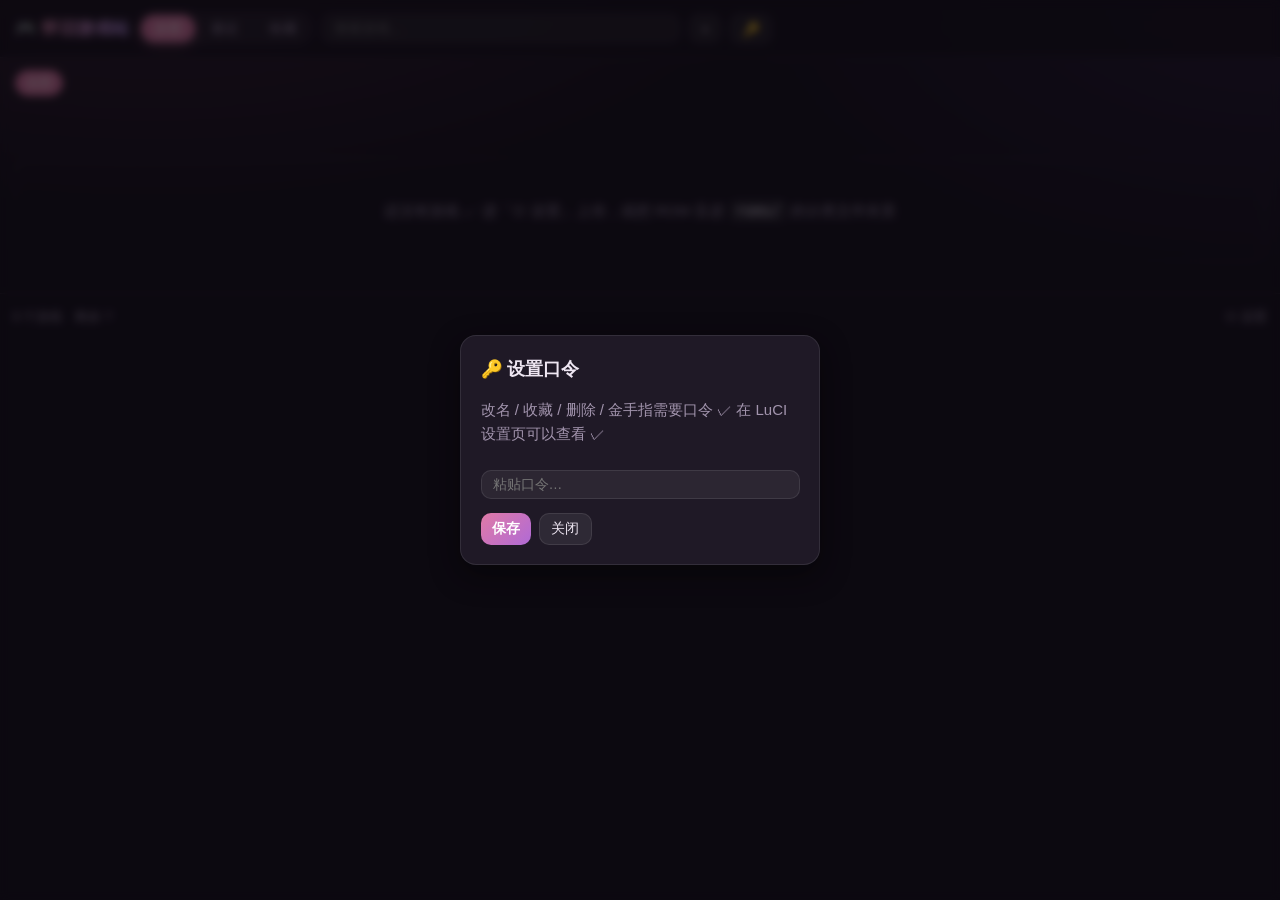
==== htdocs/luci-static/game/index.html @ a3c9d382 "怀旧游戏：页②游戏站（数据接口 CGI + 游戏库/封面墙/收藏/最近/改名/删除）" ====
<!doctype html>
<html lang="zh-CN">
<head>
<meta charset="utf-8">
<meta name="viewport" content="width=device-width,initial-scale=1,viewport-fit=cover">
<meta name="theme-color" content="#1a1420">
<title>🎮 怀旧游戏站</title>
<link rel="stylesheet" href="game.css">
</head>
<body class="rg-lib">

<header class="rg-top">
	<div class="rg-brand">🎮 <span>怀旧游戏站</span></div>
	<div class="rg-tabs">
		<button class="rg-tab on" data-view="all">全部</button>
		<button class="rg-tab" data-view="recent">最近</button>
		<button class="rg-tab" data-view="fav">收藏</button>
	</div>
	<input id="rg-q" class="rg-input rg-search" type="search" placeholder="搜索游戏…">
	<button id="rg-refresh" class="rg-btn" title="重新扫描">↻</button>
	<button id="rg-key" class="rg-btn" title="设置口令">🔑</button>
</header>

<div id="rg-chips" class="rg-chips"></div>

<main id="rg-grid" class="rg-grid"></main>
<div id="rg-empty" class="rg-empty" hidden></div>

<footer class="rg-foot">
	<span id="rg-stat"></span>
	<span class="rg-sp"></span>
	<a href="/cgi-bin/luci/admin/services/game/settings" class="rg-link">⚙ 设置</a>
</footer>

<div id="rg-keybox" class="rg-modal" hidden>
	<div class="rg-modal-in">
		<h3>🔑 设置口令</h3>
		<p class="rg-dim">改名 / 收藏 / 删除 / 金手指需要口令 ✓ 在 LuCI 设置页可以查看 ✓</p>
		<input id="rg-keyin" class="rg-input" type="text" placeholder="粘贴口令…">
		<div class="rg-row">
			<button id="rg-keysave" class="rg-btn rg-primary">保存</button>
			<button id="rg-keyclose" class="rg-btn">关闭</button>
		</div>
	</div>
</div>

<script src="lib.js"></script>
<script src="library.js"></script>
</body>
</html>
---- htdocs/luci-static/game/game.css ----
/* 怀旧游戏站 · 全屏主题（库 + 播放器共用） */
:root{
	--rg-bg:#16121c; --rg-bg2:#1f1926; --rg-card:#241d2d;
	--rg-line:rgba(255,255,255,.09); --rg-fg:#eee6f2; --rg-dim:#a294ad;
	--rg-pink:#e07aa6; --rg-pink2:#ff9ec4; --rg-shadow:0 10px 30px rgba(0,0,0,.45);
}
*{box-sizing:border-box}
html,body{margin:0;padding:0;height:100%}
body.rg-lib{
	background:
		radial-gradient(1100px 500px at 12% -10%, rgba(224,122,166,.16), transparent 60%),
		radial-gradient(900px 460px at 100% 0%, rgba(126,87,194,.14), transparent 60%),
		var(--rg-bg);
	color:var(--rg-fg);
	font:15px/1.6 -apple-system,BlinkMacSystemFont,"Segoe UI","PingFang SC","Microsoft YaHei",sans-serif;
	-webkit-font-smoothing:antialiased;
}
a{color:var(--rg-pink2);text-decoration:none}

.rg-top{
	position:sticky;top:0;z-index:20;
	display:flex;align-items:center;gap:.6em;flex-wrap:wrap;
	padding:.8em 1em;
	background:rgba(22,18,28,.82);backdrop-filter:blur(12px);
	border-bottom:1px solid var(--rg-line);
}
.rg-brand{font-size:1.15em;font-weight:700;letter-spacing:.02em}
.rg-brand span{background:linear-gradient(90deg,var(--rg-pink2),#c9a0ff);-webkit-background-clip:text;background-clip:text;-webkit-text-fill-color:transparent}
.rg-tabs{display:flex;gap:.25em;background:rgba(255,255,255,.05);padding:.2em;border-radius:999px}
.rg-tab{
	background:transparent;border:0;color:var(--rg-dim);cursor:pointer;
	padding:.35em .95em;border-radius:999px;font-size:.9em;transition:.16s;
}
.rg-tab:hover{color:var(--rg-fg)}
.rg-tab.on{background:var(--rg-pink);color:#fff;box-shadow:0 3px 12px rgba(224,122,166,.4)}

.rg-input{
	background:rgba(255,255,255,.06);border:1px solid var(--rg-line);color:var(--rg-fg);
	padding:.45em .8em;border-radius:10px;font-size:.92em;outline:none;min-width:0;
}
.rg-input:focus{border-color:var(--rg-pink);box-shadow:0 0 0 3px rgba(224,122,166,.18)}
.rg-search{flex:1 1 8em;max-width:26em}

.rg-btn{
	background:rgba(255,255,255,.07);border:1px solid var(--rg-line);color:var(--rg-fg);
	padding:.45em .85em;border-radius:10px;cursor:pointer;font-size:.9em;transition:.16s;
}
.rg-btn:hover{background:rgba(224,122,166,.22);border-color:var(--rg-pink)}
.rg-btn:disabled{opacity:.5;cursor:default}
.rg-primary{background:linear-gradient(135deg,var(--rg-pink),#b06ad6);border:0;color:#fff;font-weight:600}

.rg-chips{display:flex;flex-wrap:wrap;gap:.35em;padding:.8em 1em .2em}
.rg-chip{
	background:transparent;border:1px solid rgba(224,122,166,.35);color:var(--rg-dim);
	padding:.26em .8em;border-radius:999px;font-size:.84em;cursor:pointer;transition:.16s;
}
.rg-chip:hover{background:rgba(224,122,166,.16);color:var(--rg-fg)}
.rg-chip.on{background:var(--rg-pink);border-color:var(--rg-pink);color:#fff}

.rg-grid{
	display:grid;gap:.85em;padding:1em;
	grid-template-columns:repeat(auto-fill,minmax(146px,1fr));
}
.rg-card{
	align-self:start;background:var(--rg-card);border:1px solid var(--rg-line);
	border-radius:14px;overflow:hidden;cursor:pointer;transition:.18s;
	display:flex;flex-direction:column;box-shadow:0 2px 8px rgba(0,0,0,.25);
}
.rg-card:hover{transform:translateY(-4px);border-color:var(--rg-pink);box-shadow:var(--rg-shadow)}
.rg-cov{
	aspect-ratio:1/1.15;display:flex;align-items:center;justify-content:center;
	color:#fff;font-weight:700;font-size:1.02em;text-align:center;padding:.4em;
	text-shadow:0 2px 6px rgba(0,0,0,.5);background-size:cover;background-position:center;
}
.rg-meta{padding:.5em .6em;display:flex;flex-direction:column;gap:.12em}
.rg-name{font-size:.9em;font-weight:600;white-space:nowrap;overflow:hidden;text-overflow:ellipsis}
.rg-sub{display:flex;justify-content:space-between;font-size:.73em;color:var(--rg-dim)}
.rg-badge{position:absolute}
.rg-heart{position:absolute;top:.4em;right:.4em;font-size:.95em;filter:drop-shadow(0 1px 3px rgba(0,0,0,.6));opacity:.9}

.rg-empty{
	margin:2em 1em;padding:2.4em 1.2em;text-align:center;color:var(--rg-dim);
	border:1px dashed var(--rg-line);border-radius:16px;line-height:2;
}
.rg-empty code{background:rgba(255,255,255,.08);padding:.15em .45em;border-radius:6px;color:var(--rg-fg)}

.rg-foot{
	display:flex;align-items:center;gap:1em;flex-wrap:wrap;
	padding:1em;border-top:1px solid var(--rg-line);color:var(--rg-dim);font-size:.85em;
}
.rg-sp{flex:1}
.rg-link{color:var(--rg-dim)}
.rg-link:hover{color:var(--rg-pink2)}
.rg-dim{color:var(--rg-dim)}
.rg-row{display:flex;gap:.5em;margin-top:.9em}

.rg-modal{
	position:fixed;inset:0;background:rgba(8,6,12,.66);backdrop-filter:blur(4px);
	display:flex;align-items:center;justify-content:center;z-index:50;padding:1em;
}
.rg-modal-in{background:var(--rg-bg2);border:1px solid var(--rg-line);border-radius:16px;padding:1.3em;max-width:24em;width:100%;box-shadow:var(--rg-shadow)}
.rg-modal-in h3{margin:0 0 .6em}
.rg-modal-in .rg-input{width:100%;margin-top:.6em}
.rg-toast{
	position:fixed;left:50%;bottom:2em;transform:translateX(-50%);
	background:rgba(36,29,45,.96);border:1px solid var(--rg-line);color:var(--rg-fg);
	padding:.6em 1.1em;border-radius:999px;box-shadow:var(--rg-shadow);z-index:60;font-size:.9em;
}
.rg-ctx{
	position:fixed;z-index:70;background:var(--rg-bg2);border:1px solid var(--rg-line);
	border-radius:12px;padding:.35em;box-shadow:var(--rg-shadow);min-width:10em;
}
.rg-ctx button{
	display:block;width:100%;text-align:left;background:transparent;border:0;color:var(--rg-fg);
	padding:.5em .8em;border-radius:8px;cursor:pointer;font-size:.9em;
}
.rg-ctx button:hover{background:rgba(224,122,166,.2)}
.rg-ctx button.danger{color:#ff8a8a}

@media (max-width:520px){
	.rg-grid{gap:.6em;padding:.7em;grid-template-columns:repeat(auto-fill,minmax(118px,1fr))}
	.rg-brand span{display:none}
	.rg-tabs{order:3;width:100%}
}
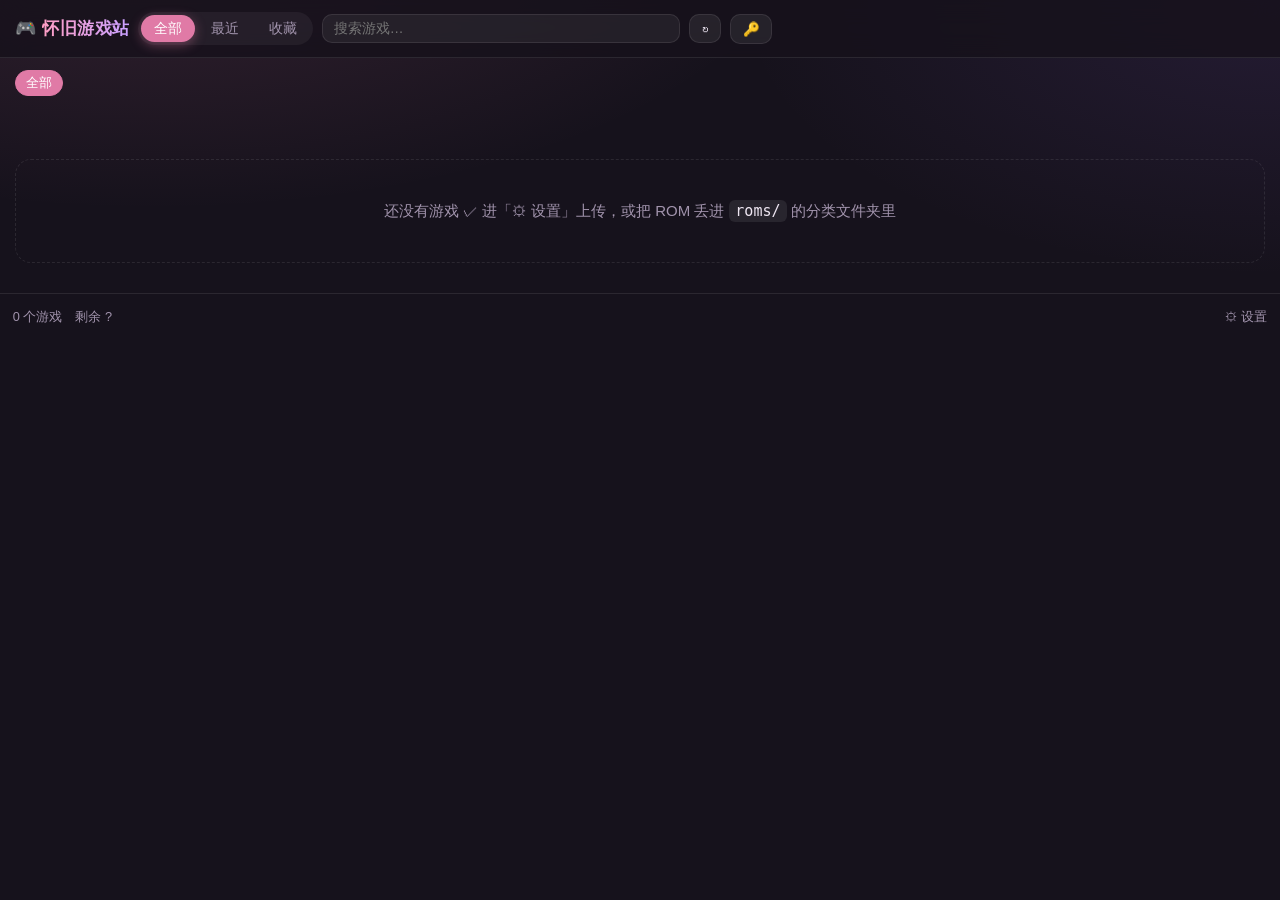
==== commit 64e9c9b0: "feat(game): 游戏库改为 iframe 嵌入 LuCI 打开；播放器改为新窗口全屏打开(fs=1)；前端缓存戳升级至 20261012b" ====
--- a/htdocs/luci-static/game/index.html
+++ b/htdocs/luci-static/game/index.html
@@ -5,7 +5,7 @@
 <meta name="viewport" content="width=device-width,initial-scale=1,viewport-fit=cover">
 <meta name="theme-color" content="#1a1420">
 <title>🎮 怀旧游戏站</title>
-<link rel="stylesheet" href="game.css">
+<link rel="stylesheet" href="game.css?v=20261012b">
 </head>
 <body class="rg-lib">
 
@@ -44,7 +44,11 @@
 	</div>
 </div>
 
-<script src="lib.js"></script>
-<script src="library.js"></script>
+<script src="lib.js?v=20261012b"></script>
+<script src="library.js?v=20261012b"></script>
+<script>
+/* ★ 内嵌模式：被 LuCI 用 iframe 套住时，藏掉重复的「设置」入口 ✓（LuCI 菜单里已经有了 ✓）*/
+if (new URLSearchParams(location.search).has('embed')) document.body.classList.add('rg-embed');
+</script>
 </body>
 </html>
--- a/htdocs/luci-static/game/game.css
+++ b/htdocs/luci-static/game/game.css
@@ -84,6 +84,8 @@
 }
 .rg-empty code{background:rgba(255,255,255,.08);padding:.15em .45em;border-radius:6px;color:var(--rg-fg)}
 
+/* ★ 被 LuCI 内嵌时：藏掉重复入口 ✓（LuCI 菜单里已有「设置」✓）*/
+body.rg-embed .rg-foot a{display:none}
 .rg-foot{
 	display:flex;align-items:center;gap:1em;flex-wrap:wrap;
 	padding:1em;border-top:1px solid var(--rg-line);color:var(--rg-dim);font-size:.85em;
@@ -122,3 +124,6 @@
 	.rg-brand span{display:none}
 	.rg-tabs{order:3;width:100%}
 }
+
+/* ── 修复：display:flex 会覆盖 HTML 的 hidden 属性 ✗ 导致弹窗/面板关不掉 ✓ ── */
+[hidden] { display: none !important; }
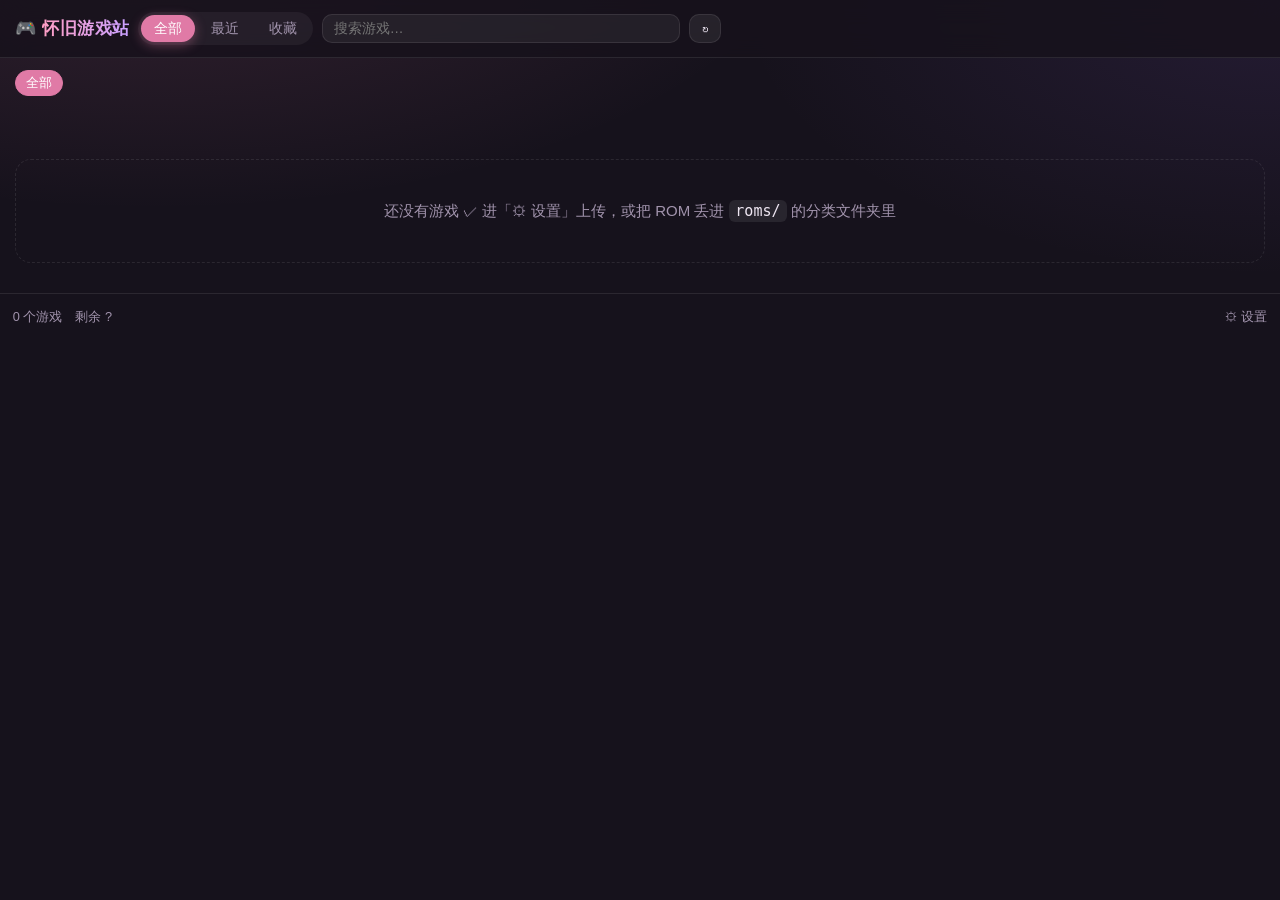
==== commit aa232af2: "移除「上传口令保护」功能 内网单机使用场景下该功能价值不大，前后端一并清理： - cgi-bin/game-api     删 KEY 读取 + need_key() 及 6 处调用 - cgi-bi" ====
--- a/htdocs/luci-static/game/index.html
+++ b/htdocs/luci-static/game/index.html
@@ -5,7 +5,7 @@
 <meta name="viewport" content="width=device-width,initial-scale=1,viewport-fit=cover">
 <meta name="theme-color" content="#1a1420">
 <title>🎮 怀旧游戏站</title>
-<link rel="stylesheet" href="game.css?v=20261012b">
+<link rel="stylesheet" href="game.css?v=20261017c">
 </head>
 <body class="rg-lib">
 
@@ -18,7 +18,6 @@
 	</div>
 	<input id="rg-q" class="rg-input rg-search" type="search" placeholder="搜索游戏…">
 	<button id="rg-refresh" class="rg-btn" title="重新扫描">↻</button>
-	<button id="rg-key" class="rg-btn" title="设置口令">🔑</button>
 </header>
 
 <div id="rg-chips" class="rg-chips"></div>
@@ -32,20 +31,8 @@
 	<a href="/cgi-bin/luci/admin/services/game/settings" class="rg-link">⚙ 设置</a>
 </footer>
 
-<div id="rg-keybox" class="rg-modal" hidden>
-	<div class="rg-modal-in">
-		<h3>🔑 设置口令</h3>
-		<p class="rg-dim">改名 / 收藏 / 删除 / 金手指需要口令 ✓ 在 LuCI 设置页可以查看 ✓</p>
-		<input id="rg-keyin" class="rg-input" type="text" placeholder="粘贴口令…">
-		<div class="rg-row">
-			<button id="rg-keysave" class="rg-btn rg-primary">保存</button>
-			<button id="rg-keyclose" class="rg-btn">关闭</button>
-		</div>
-	</div>
-</div>
-
-<script src="lib.js?v=20261012b"></script>
-<script src="library.js?v=20261012b"></script>
+<script src="lib.js?v=20261017c"></script>
+<script src="library.js?v=20261017c"></script>
 <script>
 /* ★ 内嵌模式：被 LuCI 用 iframe 套住时，藏掉重复的「设置」入口 ✓（LuCI 菜单里已经有了 ✓）*/
 if (new URLSearchParams(location.search).has('embed')) document.body.classList.add('rg-embed');
--- a/htdocs/luci-static/game/game.css
+++ b/htdocs/luci-static/game/game.css
@@ -127,3 +127,28 @@
 
 /* ── 修复：display:flex 会覆盖 HTML 的 hidden 属性 ✗ 导致弹窗/面板关不掉 ✓ ── */
 [hidden] { display: none !important; }
+/* ================================================================
+   ★ 内嵌播放器层（2026-10-17 新增）
+   点游戏 → 在当前页面里套一层 iframe ✓
+   ✗ 不开新窗口 ✗ 不自动进浏览器全屏 ✓ 关掉就回游戏库 ✓
+   （播放器自带的「全屏」按钮仍可手动点 ✓ 功能不丢 ✓）
+   ================================================================ */
+.rg-pvmask { position: fixed; inset: 0; z-index: 9999; background: rgba(12,8,18,.72);
+	-webkit-backdrop-filter: blur(6px); backdrop-filter: blur(6px);
+	display: flex; align-items: center; justify-content: center; padding: 2.2vh 2vw; }
+
+.rg-pvbox { width: 100%; max-width: 1180px; height: 100%; max-height: 88vh;
+	display: flex; flex-direction: column; border-radius: 12px; overflow: hidden;
+	background: #161020; box-shadow: 0 18px 60px rgba(0,0,0,.55); }
+
+.rg-pvbar { display: flex; align-items: center; gap: .6em; padding: .5em .8em;
+	background: #1e1730; color: #f2e9ff; font-size: .92em; }
+
+.rg-pvname { font-weight: 600; overflow: hidden; text-overflow: ellipsis; white-space: nowrap; }
+
+.rg-pvframe { flex: 1; width: 100%; min-height: 0; border: 0; background: #000; display: block; }
+
+@media (max-width: 640px) {
+	.rg-pvmask { padding: 0; }
+	.rg-pvbox { max-width: none; max-height: none; height: 100%; border-radius: 0; }
+}
